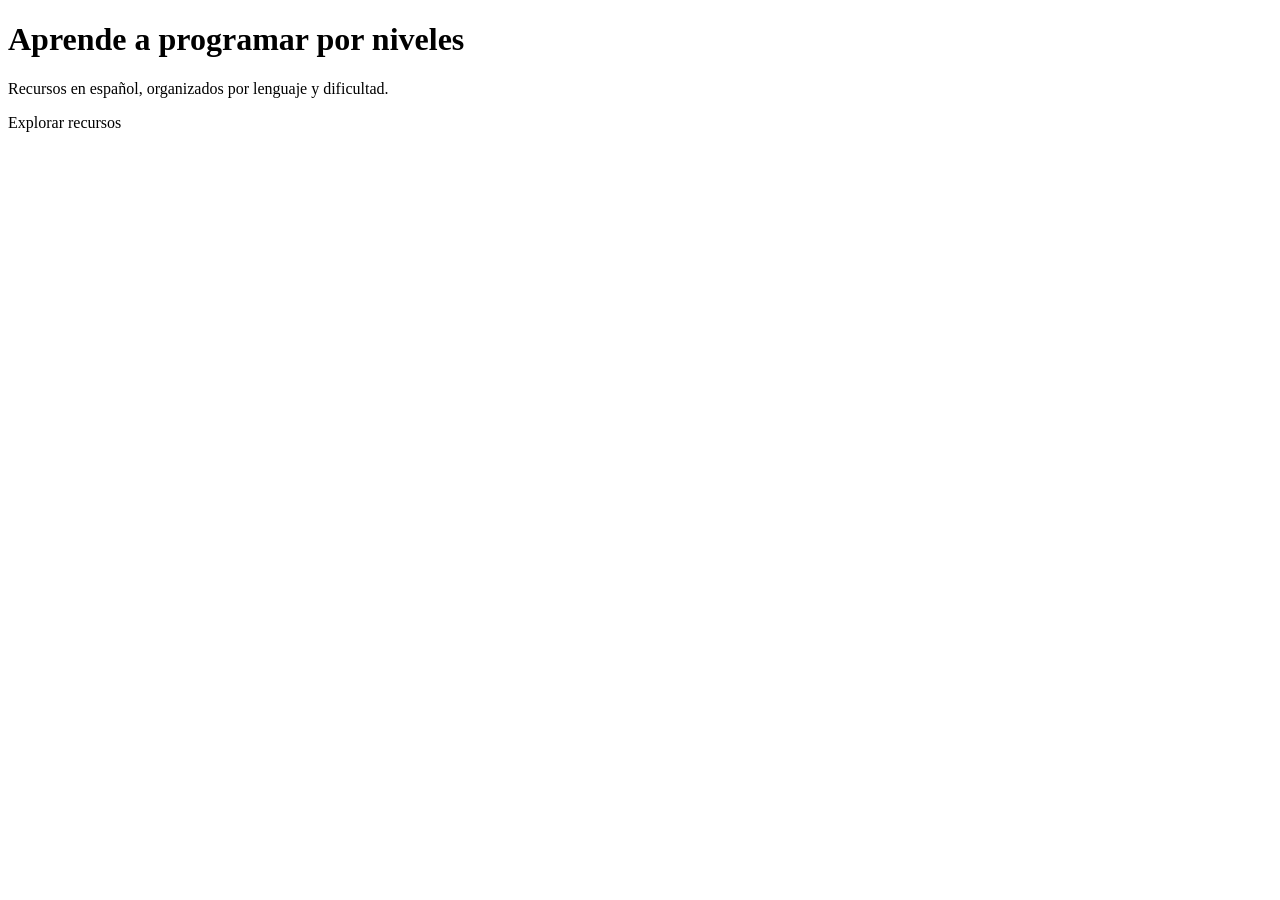
==== src/main/resources/templates/index.html @ 8c049a1a "Proyecto base: Spring Boot + MVC + Thymeleaf + Bootstrap + MySQL" ====
<!doctype html>
<html lang="es" xmlns:th="http://www.thymeleaf.org">
<head th:replace="layout :: head('Inicio')"></head>
<body>
<div th:replace="layout :: navbar"></div>

<main class="container py-4">
    <h1 class="display-6 fw-bold">Aprende a programar por niveles</h1>
    <p class="lead">Recursos en español, organizados por lenguaje y dificultad.</p>
    <a class="btn btn-primary btn-lg" th:href="@{/recursos}">Explorar recursos</a>
</main>

<div th:replace="layout :: footer"></div>
<script th:replace="layout :: scripts"></script>
<script th:replace="layout :: appjs"></script>
</body>
</html>
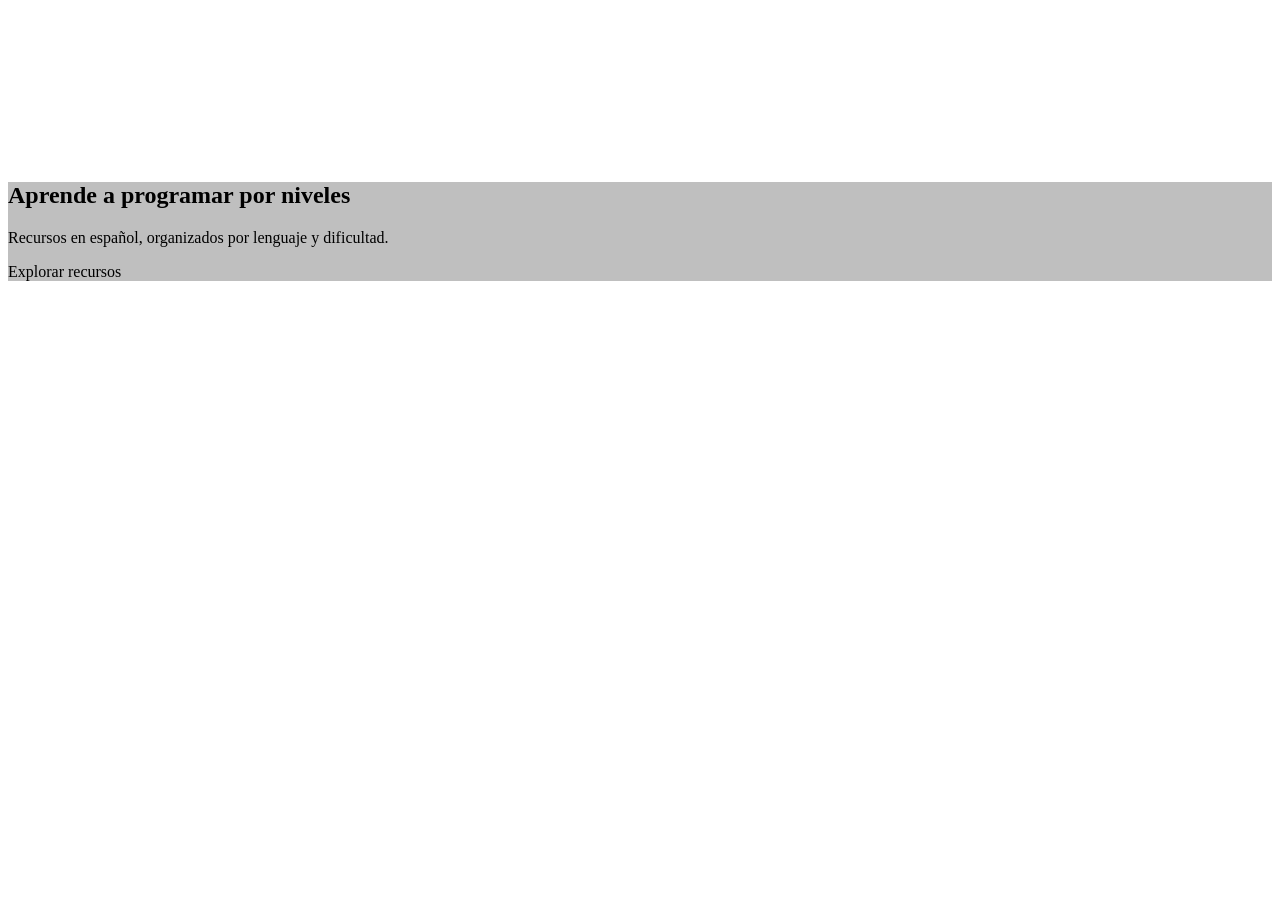
==== commit b7056c8b: "Modo oscuro permanente, mejoras en notas (límites y contador) y video en loop en inicio" ====
--- a/src/main/resources/templates/index.html
+++ b/src/main/resources/templates/index.html
@@ -5,9 +5,32 @@
 <div th:replace="layout :: navbar"></div>
 
 <main class="container py-4">
-    <h1 class="display-6 fw-bold">Aprende a programar por niveles</h1>
-    <p class="lead">Recursos en español, organizados por lenguaje y dificultad.</p>
-    <a class="btn btn-primary btn-lg" th:href="@{/recursos}">Explorar recursos</a>
+
+    <!-- Hero con video en loop -->
+    <section class="hero-video mb-4 rounded-4 overflow-hidden shadow-lg position-relative">
+
+        <!-- Video -->
+        <video class="hero-video-el"
+               autoplay
+               muted
+               loop
+               playsinline
+               preload="metadata"
+               poster="/imgs/hero-poster.jpg">
+            <!-- Fuente con y sin Thymeleaf (para evitar problemas de resolución de rutas) -->
+            <source th:src="@{/videos/Main-video.mp4}" src="/videos/Main-video.mp4" type="video/mp4"/>
+            Tu navegador no soporta el video HTML5.
+        </video>
+
+        <!-- Texto superpuesto -->
+        <div class="position-absolute top-0 start-0 w-100 h-100 d-flex flex-column justify-content-center align-items-start text-white px-4 px-md-5"
+             style="background: rgba(0,0,0,0.25);">
+            <h1 class="display-6 fw-bold mb-2">Aprende a programar por niveles</h1>
+            <p class="lead mb-3">Recursos en español, organizados por lenguaje y dificultad.</p>
+            <a class="btn btn-primary btn-lg" th:href="@{/recursos}">Explorar recursos</a>
+        </div>
+    </section>
+
 </main>
 
 <div th:replace="layout :: footer"></div>
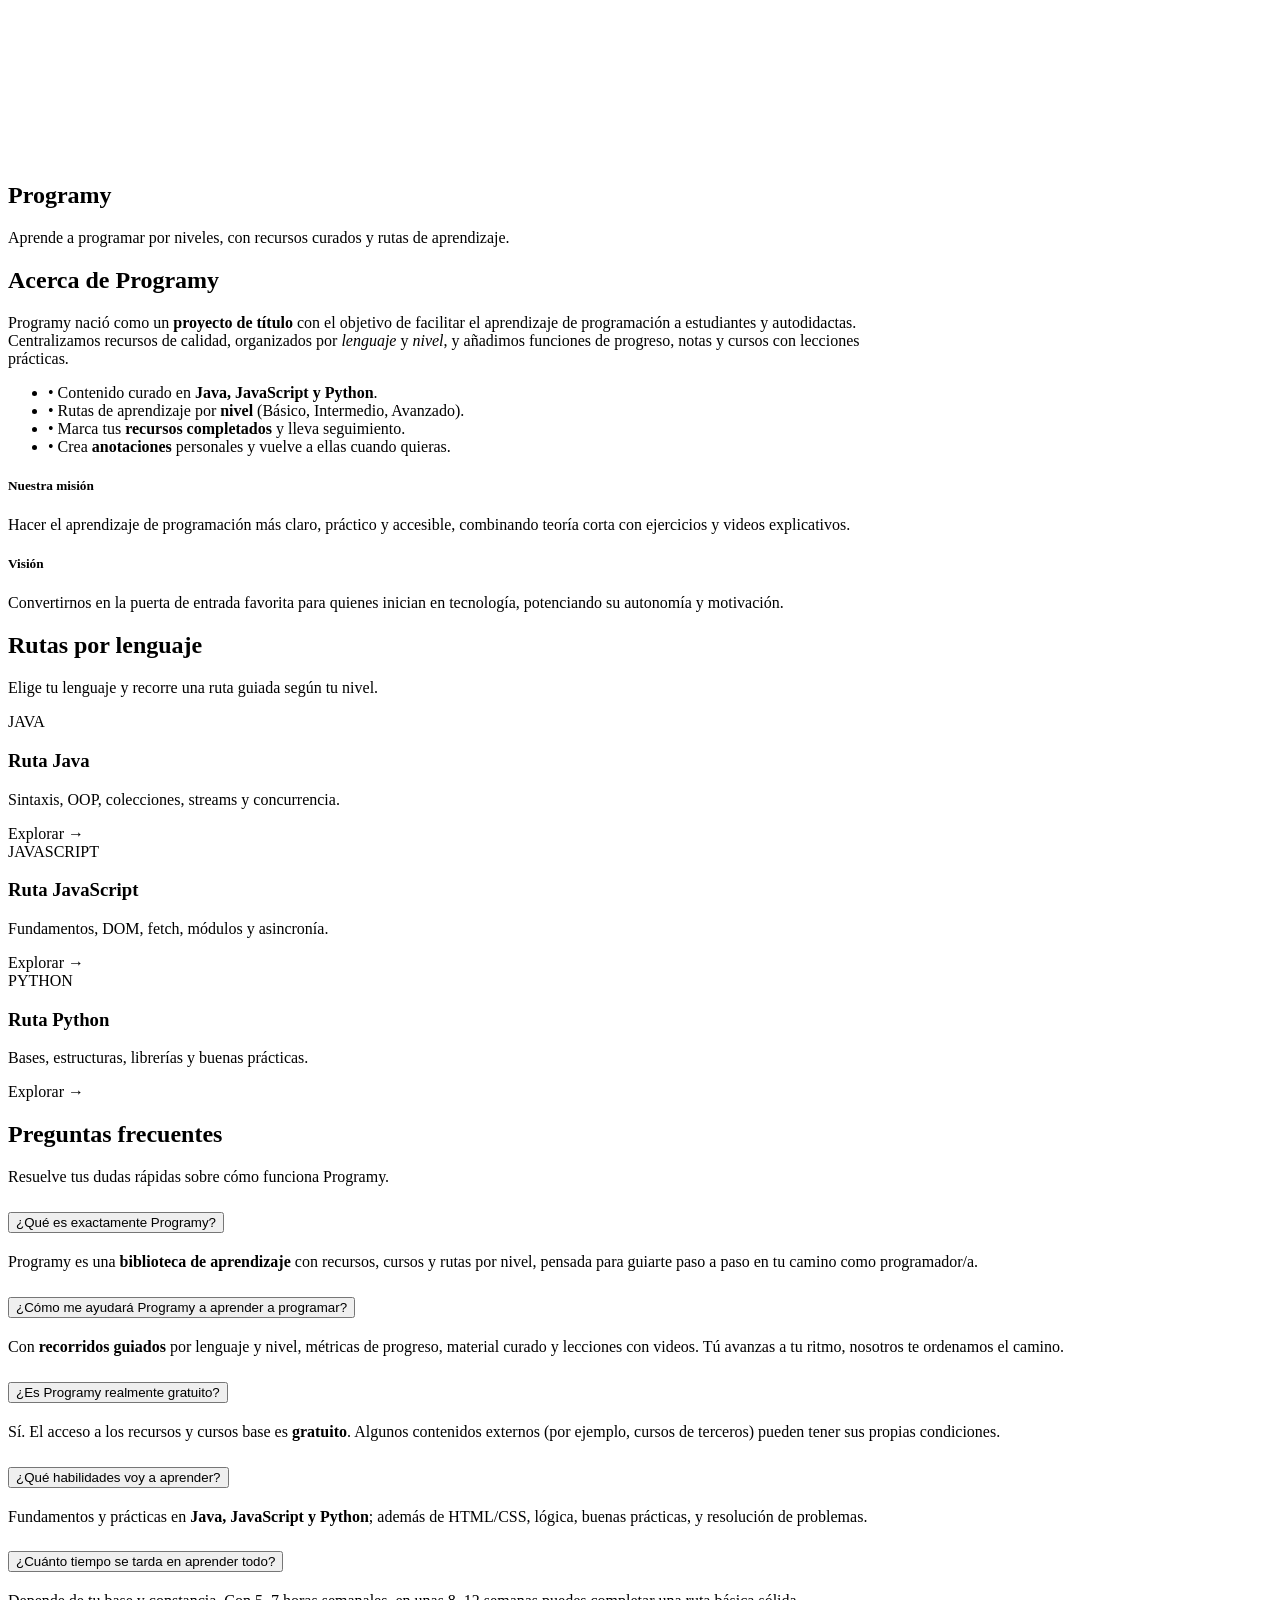
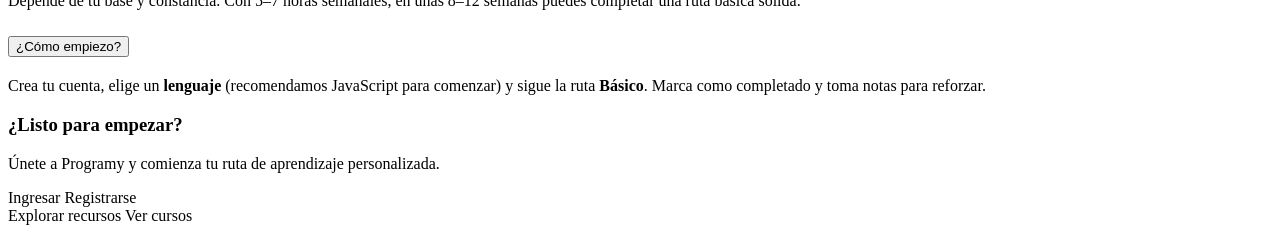
==== commit 9b2bd862: "Mejora visual: animaciones suaves en botones y secciones con fade-in" ====
--- a/src/main/resources/templates/index.html
+++ b/src/main/resources/templates/index.html
@@ -1,40 +1,240 @@
 <!doctype html>
-<html lang="es" xmlns:th="http://www.thymeleaf.org">
-<head th:replace="layout :: head('Inicio')"></head>
+<html lang="es"
+      xmlns:th="http://www.thymeleaf.org"
+      xmlns:sec="https://www.thymeleaf.org/extras/spring-security">
+<head th:replace="layout :: head('Programy - Biblioteca de Programación')"></head>
 <body>
+
+<!-- Navbar -->
 <div th:replace="layout :: navbar"></div>
 
-<main class="container py-4">
-
-    <!-- Hero con video en loop -->
-    <section class="hero-video mb-4 rounded-4 overflow-hidden shadow-lg position-relative">
-
-        <!-- Video -->
-        <video class="hero-video-el"
-               autoplay
-               muted
-               loop
-               playsinline
-               preload="metadata"
-               poster="/imgs/hero-poster.jpg">
-            <!-- Fuente con y sin Thymeleaf (para evitar problemas de resolución de rutas) -->
-            <source th:src="@{/videos/Main-video.mp4}" src="/videos/Main-video.mp4" type="video/mp4"/>
-            Tu navegador no soporta el video HTML5.
+<main>
+
+    <!-- =======================
+         HERO con video en loop
+         ======================= -->
+    <section class="hero-video position-relative">
+        <!-- Video en loop -->
+        <video class="hero-video__bg" autoplay muted playsinline loop>
+            <source th:src="@{/videos/Main-video.mp4}" type="video/mp4">
+            Tu navegador no soporta videos HTML5.
         </video>
 
-        <!-- Texto superpuesto -->
-        <div class="position-absolute top-0 start-0 w-100 h-100 d-flex flex-column justify-content-center align-items-start text-white px-4 px-md-5"
-             style="background: rgba(0,0,0,0.25);">
-            <h1 class="display-6 fw-bold mb-2">Aprende a programar por niveles</h1>
-            <p class="lead mb-3">Recursos en español, organizados por lenguaje y dificultad.</p>
-            <a class="btn btn-primary btn-lg" th:href="@{/recursos}">Explorar recursos</a>
-        </div>
-    </section>
-
+        <!-- Capa oscura -->
+        <div class="hero-video__overlay"></div>
+
+        <!-- Contenido (con animación) -->
+        <div class="container hero-video__content text-center fade-in-up">
+            <h1 class="display-5 fw-bold mb-2">Programy</h1>
+            <p class="lead text-secondary mb-3">
+                Aprende a programar por niveles, con recursos curados y rutas de aprendizaje.
+            </p>
+        </div>
+    </section>
+
+    <!-- =======================
+         Acerca de Programy
+         ======================= -->
+    <section class="container py-5" id="about">
+        <h2 class="mb-3 text-light fade-in-up">Acerca de Programy</h2>
+        <p class="text-secondary mb-3 fade-in-up" style="max-width: 880px">
+            Programy nació como un <strong>proyecto de título</strong> con el objetivo de facilitar el
+            aprendizaje de programación a estudiantes y autodidactas. Centralizamos recursos de calidad,
+            organizados por <em>lenguaje</em> y <em>nivel</em>, y añadimos funciones de progreso, notas y
+            cursos con lecciones prácticas.
+        </p>
+
+        <!-- Stagger en columnas -->
+        <div class="row g-4 align-items-start fade-stagger">
+            <div class="col-lg-6 fade-in-up">
+                <ul class="list-unstyled text-secondary">
+                    <li class="mb-2">• Contenido curado en <strong>Java, JavaScript y Python</strong>.</li>
+                    <li class="mb-2">• Rutas de aprendizaje por <strong>nivel</strong> (Básico, Intermedio, Avanzado).</li>
+                    <li class="mb-2">• Marca tus <strong>recursos completados</strong> y lleva seguimiento.</li>
+                    <li class="mb-2">• Crea <strong>anotaciones</strong> personales y vuelve a ellas cuando quieras.</li>
+                </ul>
+            </div>
+
+            <div class="col-lg-6 fade-in-up">
+                <div class="p-4 rounded-3 shadow-sm" style="background: var(--card); border:1px solid var(--border);">
+                    <h5 class="mb-2 text-light">Nuestra misión</h5>
+                    <p class="text-secondary mb-3">
+                        Hacer el aprendizaje de programación más claro, práctico y accesible, combinando teoría corta
+                        con ejercicios y videos explicativos.
+                    </p>
+                    <h5 class="mb-2 text-light">Visión</h5>
+                    <p class="text-secondary mb-0">
+                        Convertirnos en la puerta de entrada favorita para quienes inician en tecnología, potenciando
+                        su autonomía y motivación.
+                    </p>
+                </div>
+            </div>
+        </div>
+    </section>
+
+    <!-- =======================
+     Rutas por lenguaje
+     ======================= -->
+    <section class="container py-5" id="rutas">
+        <h2 class="section-title mb-3 fade-in-up">Rutas por lenguaje</h2>
+        <p class="text-muted mb-4 fade-in-up">Elige tu lenguaje y recorre una ruta guiada según tu nivel.</p>
+
+        <div class="rutas-grid fade-stagger">
+            <!-- JAVA -->
+            <a class="ruta-card fade-in-up" th:href="@{/recursos(lenguaje='JAVA')}">
+                <div class="ruta-card__badge">JAVA</div>
+                <h3 class="ruta-card__title">Ruta Java</h3>
+                <p class="ruta-card__desc">Sintaxis, OOP, colecciones, streams y concurrencia.</p>
+                <span class="ruta-card__cta">Explorar →</span>
+            </a>
+
+            <!-- JavaScript -->
+            <a class="ruta-card fade-in-up" th:href="@{/recursos(lenguaje='JAVASCRIPT')}">
+                <div class="ruta-card__badge">JAVASCRIPT</div>
+                <h3 class="ruta-card__title">Ruta JavaScript</h3>
+                <p class="ruta-card__desc">Fundamentos, DOM, fetch, módulos y asincronía.</p>
+                <span class="ruta-card__cta">Explorar →</span>
+            </a>
+
+            <!-- Python -->
+            <a class="ruta-card fade-in-up" th:href="@{/recursos(lenguaje='PYTHON')}">
+                <div class="ruta-card__badge">PYTHON</div>
+                <h3 class="ruta-card__title">Ruta Python</h3>
+                <p class="ruta-card__desc">Bases, estructuras, librerías y buenas prácticas.</p>
+                <span class="ruta-card__cta">Explorar →</span>
+            </a>
+        </div>
+    </section>
+
+    <!-- =======================
+         Preguntas Frecuentes
+         ======================= -->
+    <section class="container pb-5" id="faq">
+        <h2 class="mb-3 text-light fade-in-up">Preguntas frecuentes</h2>
+        <p class="text-secondary mb-4 fade-in-up">Resuelve tus dudas rápidas sobre cómo funciona Programy.</p>
+
+        <div class="accordion accordion-flush app-accordion fade-in-up" id="faqProgramy">
+
+            <div class="accordion-item">
+                <h2 class="accordion-header" id="q1">
+                    <button class="accordion-button collapsed" type="button" data-bs-toggle="collapse"
+                            data-bs-target="#a1" aria-expanded="false" aria-controls="a1">
+                        ¿Qué es exactamente Programy?
+                    </button>
+                </h2>
+                <div id="a1" class="accordion-collapse collapse" aria-labelledby="q1" data-bs-parent="#faqProgramy">
+                    <div class="accordion-body">
+                        Programy es una <strong>biblioteca de aprendizaje</strong> con recursos, cursos y rutas por nivel,
+                        pensada para guiarte paso a paso en tu camino como programador/a.
+                    </div>
+                </div>
+            </div>
+
+            <div class="accordion-item">
+                <h2 class="accordion-header" id="q2">
+                    <button class="accordion-button collapsed" type="button" data-bs-toggle="collapse"
+                            data-bs-target="#a2" aria-expanded="false" aria-controls="a2">
+                        ¿Cómo me ayudará Programy a aprender a programar?
+                    </button>
+                </h2>
+                <div id="a2" class="accordion-collapse collapse" aria-labelledby="q2" data-bs-parent="#faqProgramy">
+                    <div class="accordion-body">
+                        Con <strong>recorridos guiados</strong> por lenguaje y nivel, métricas de progreso,
+                        material curado y lecciones con videos. Tú avanzas a tu ritmo, nosotros te ordenamos el camino.
+                    </div>
+                </div>
+            </div>
+
+            <div class="accordion-item">
+                <h2 class="accordion-header" id="q3">
+                    <button class="accordion-button collapsed" type="button" data-bs-toggle="collapse"
+                            data-bs-target="#a3" aria-expanded="false" aria-controls="a3">
+                        ¿Es Programy realmente gratuito?
+                    </button>
+                </h2>
+                <div id="a3" class="accordion-collapse collapse" aria-labelledby="q3" data-bs-parent="#faqProgramy">
+                    <div class="accordion-body">
+                        Sí. El acceso a los recursos y cursos base es <strong>gratuito</strong>. Algunos contenidos
+                        externos (por ejemplo, cursos de terceros) pueden tener sus propias condiciones.
+                    </div>
+                </div>
+            </div>
+
+            <div class="accordion-item">
+                <h2 class="accordion-header" id="q4">
+                    <button class="accordion-button collapsed" type="button" data-bs-toggle="collapse"
+                            data-bs-target="#a4" aria-expanded="false" aria-controls="a4">
+                        ¿Qué habilidades voy a aprender?
+                    </button>
+                </h2>
+                <div id="a4" class="accordion-collapse collapse" aria-labelledby="q4" data-bs-parent="#faqProgramy">
+                    <div class="accordion-body">
+                        Fundamentos y prácticas en <strong>Java, JavaScript y Python</strong>; además de HTML/CSS,
+                        lógica, buenas prácticas, y resolución de problemas.
+                    </div>
+                </div>
+            </div>
+
+            <div class="accordion-item">
+                <h2 class="accordion-header" id="q5">
+                    <button class="accordion-button collapsed" type="button" data-bs-toggle="collapse"
+                            data-bs-target="#a5" aria-expanded="false" aria-controls="a5">
+                        ¿Cuánto tiempo se tarda en aprender todo?
+                    </button>
+                </h2>
+                <div id="a5" class="accordion-collapse collapse" aria-labelledby="q5" data-bs-parent="#faqProgramy">
+                    <div class="accordion-body">
+                        Depende de tu base y constancia. Con 5–7 horas semanales, en unas 8–12 semanas puedes completar
+                        una ruta básica sólida.
+                    </div>
+                </div>
+            </div>
+
+            <div class="accordion-item">
+                <h2 class="accordion-header" id="q6">
+                    <button class="accordion-button collapsed" type="button" data-bs-toggle="collapse"
+                            data-bs-target="#a6" aria-expanded="false" aria-controls="a6">
+                        ¿Cómo empiezo?
+                    </button>
+                </h2>
+                <div id="a6" class="accordion-collapse collapse" aria-labelledby="q6" data-bs-parent="#faqProgramy">
+                    <div class="accordion-body">
+                        Crea tu cuenta, elige un <strong>lenguaje</strong> (recomendamos JavaScript para comenzar)
+                        y sigue la ruta <strong>Básico</strong>. Marca como completado y toma notas para reforzar.
+                    </div>
+                </div>
+            </div>
+
+        </div>
+    </section>
 </main>
 
+<!-- CTA final -->
+<section class="container py-5" id="cta-final">
+    <div class="cta-centered text-center fade-in-section">
+        <h3 class="mb-2">¿Listo para empezar?</h3>
+        <p class="text-muted mb-4">
+            Únete a Programy y comienza tu ruta de aprendizaje personalizada.
+        </p>
+
+        <!-- Si el usuario NO está logueado -->
+        <div sec:authorize="!isAuthenticated()">
+            <a class="btn btn-primary btn-lg me-2" th:href="@{/auth/login}">Ingresar</a>
+            <a class="btn btn-outline-light btn-lg" th:href="@{/auth/registro}">Registrarse</a>
+        </div>
+
+        <!-- Si el usuario SÍ está logueado -->
+        <div sec:authorize="isAuthenticated()">
+            <a class="btn btn-primary btn-lg me-2" th:href="@{/recursos}">Explorar recursos</a>
+            <a class="btn btn-outline-light btn-lg" th:href="@{/cursos}">Ver cursos</a>
+        </div>
+    </div>
+</section>
+
+<!-- Footer -->
 <div th:replace="layout :: footer"></div>
 <script th:replace="layout :: scripts"></script>
 <script th:replace="layout :: appjs"></script>
+
 </body>
 </html>
